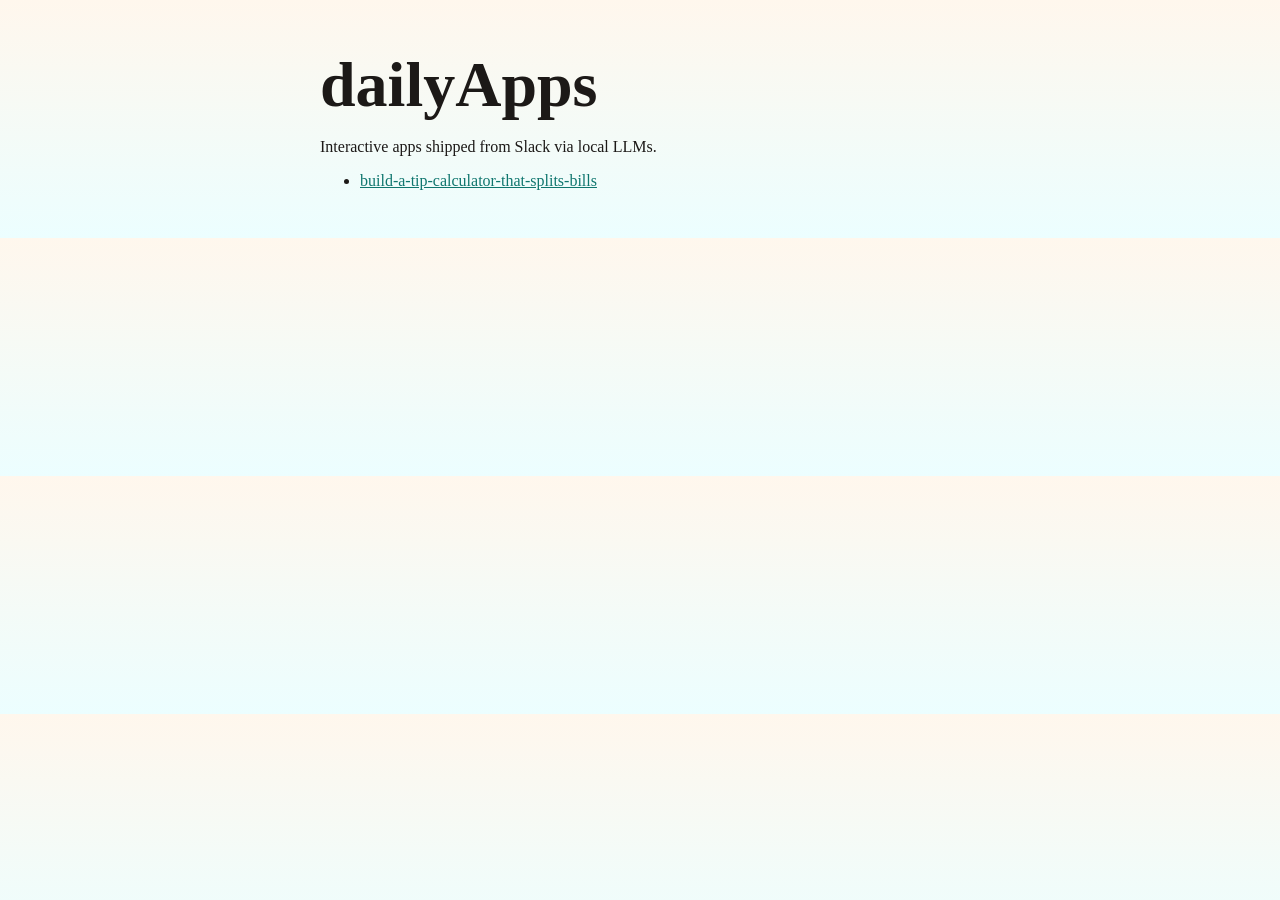
==== index.html @ f2b587e5 "chore: scaffold dailyApps with Pages workflow and tip calculator sample" ====
<!DOCTYPE html>
<html lang="en">
<head>
<meta charset="utf-8"/>
<meta name="viewport" content="width=device-width, initial-scale=1"/>
<title>dailyApps</title>
<style>
  body { font-family: Georgia, serif; max-width: 40rem; margin: 3rem auto; padding: 0 1.25rem;
    background: linear-gradient(180deg, #fff7ed, #ecfeff); color: #1c1917; }
  h1 { font-size: clamp(2.5rem, 7vw, 4rem); margin-bottom: 0.25rem; }
  a { color: #0f766e; }
</style>
</head>
<body>
<header><h1>dailyApps</h1><p>Interactive apps shipped from Slack via local LLMs.</p></header>
<ul>
<li><a href="apps/build-a-tip-calculator-that-splits-bills/">build-a-tip-calculator-that-splits-bills</a></li>
</ul>
</body>
</html>
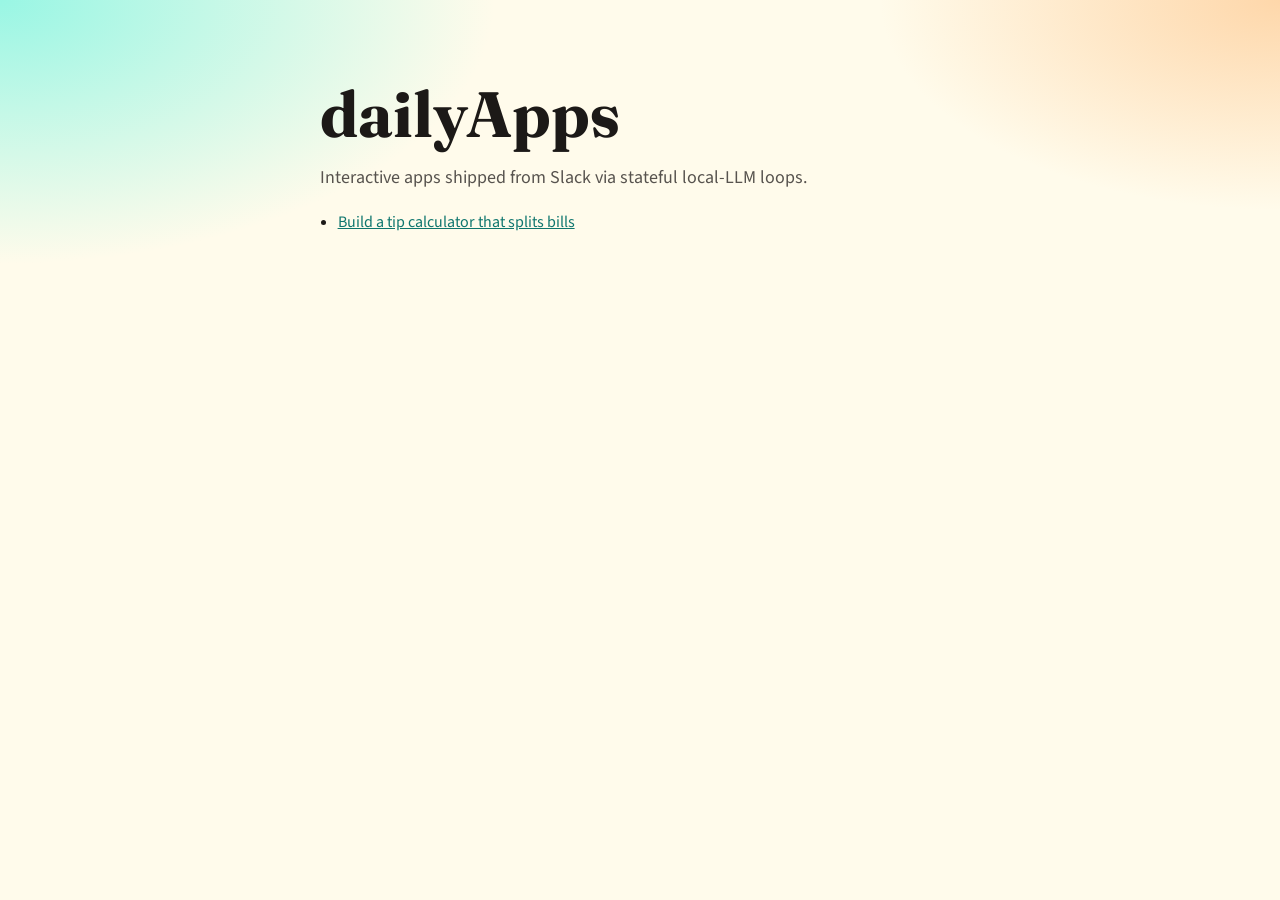
==== commit 8c19710d: "Add stateful dailyApps loop engine with Slack and local LLMs Implement the tireless package so #dail" ====
--- a/index.html
+++ b/index.html
@@ -4,17 +4,37 @@
 <meta charset="utf-8"/>
 <meta name="viewport" content="width=device-width, initial-scale=1"/>
 <title>dailyApps</title>
+<link href="https://fonts.googleapis.com/css2?family=Fraunces:wght@600&family=Source+Sans+3:wght@400;600&display=swap" rel="stylesheet"/>
 <style>
-  body { font-family: Georgia, serif; max-width: 40rem; margin: 3rem auto; padding: 0 1.25rem;
-    background: linear-gradient(180deg, #fff7ed, #ecfeff); color: #1c1917; }
-  h1 { font-size: clamp(2.5rem, 7vw, 4rem); margin-bottom: 0.25rem; }
-  a { color: #0f766e; }
+  :root { --ink:#1c1917; --muted:#57534e; --accent:#0f766e; }
+  body {
+    margin:0; min-height:100vh; color:var(--ink);
+    font-family:"Source Sans 3", Georgia, serif;
+    background:
+      radial-gradient(900px 480px at 0% 0%, #99f6e4 0%, transparent 55%),
+      radial-gradient(800px 420px at 100% 0%, #fed7aa 0%, transparent 50%),
+      #fffbeb;
+  }
+  main { max-width:40rem; margin:0 auto; padding: clamp(2.5rem, 8vw, 5rem) 1.25rem; }
+  h1 {
+    font-family: Fraunces, Georgia, serif;
+    font-size: clamp(2.5rem, 7vw, 4rem);
+    margin:0 0 0.35rem; line-height:1.05;
+  }
+  p { color:var(--muted); font-size:1.125rem; }
+  a { color:var(--accent); }
+  ul { padding-left:1.1rem; line-height:1.8; }
 </style>
 </head>
 <body>
-<header><h1>dailyApps</h1><p>Interactive apps shipped from Slack via local LLMs.</p></header>
-<ul>
-<li><a href="apps/build-a-tip-calculator-that-splits-bills/">build-a-tip-calculator-that-splits-bills</a></li>
-</ul>
+<main>
+  <header>
+    <h1>dailyApps</h1>
+    <p>Interactive apps shipped from Slack via stateful local-LLM loops.</p>
+  </header>
+  <ul>
+<li><a href="apps/build-a-tip-calculator-that-splits-bills/">Build a tip calculator that splits bills</a></li>
+  </ul>
+</main>
 </body>
 </html>
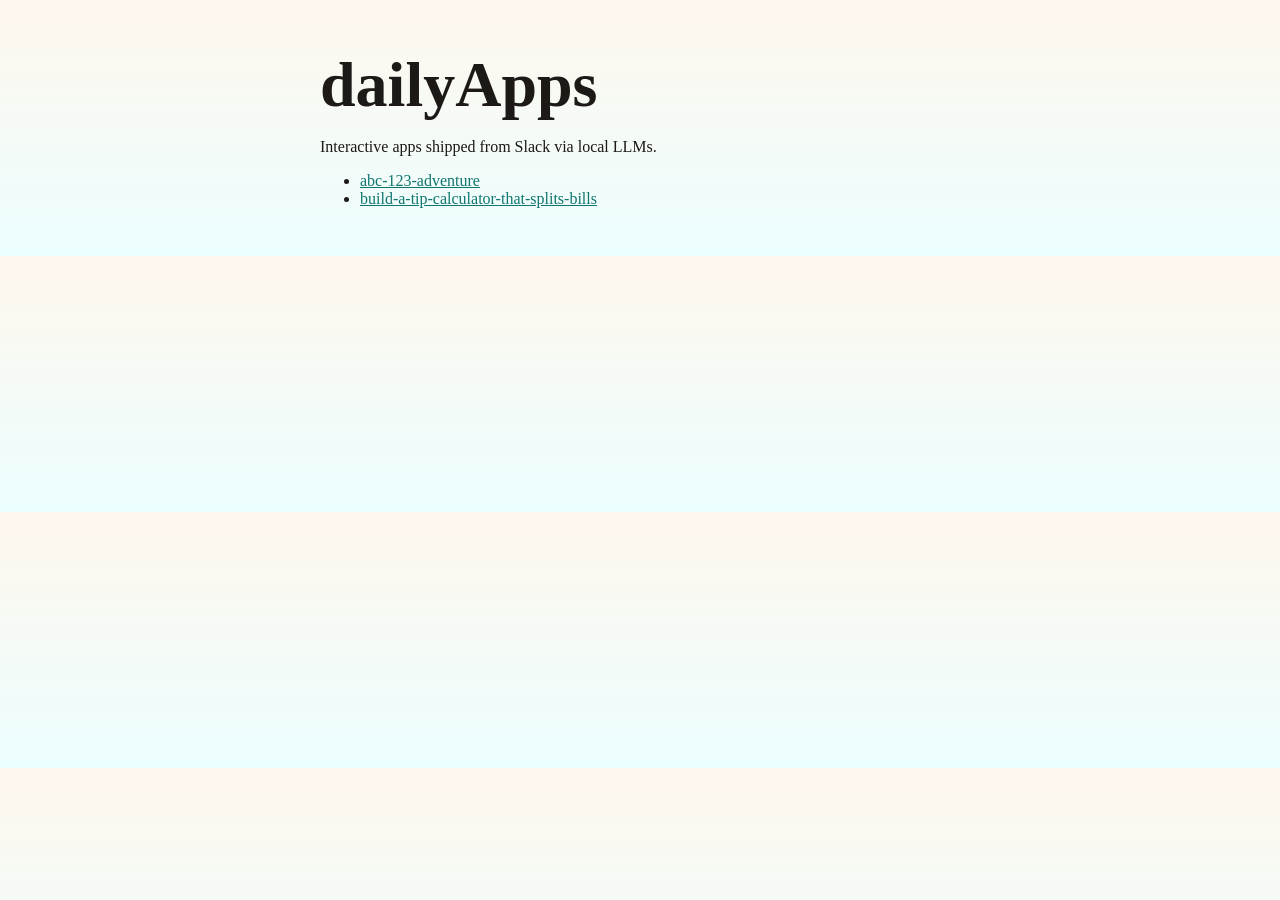
==== commit 5022d359: "Add ABC & 123 Adventure: toddler alphabet & numbers learning game with parent dashboard Co-Authored-" ====
--- a/index.html
+++ b/index.html
@@ -4,37 +4,18 @@
 <meta charset="utf-8"/>
 <meta name="viewport" content="width=device-width, initial-scale=1"/>
 <title>dailyApps</title>
-<link href="https://fonts.googleapis.com/css2?family=Fraunces:wght@600&family=Source+Sans+3:wght@400;600&display=swap" rel="stylesheet"/>
 <style>
-  :root { --ink:#1c1917; --muted:#57534e; --accent:#0f766e; }
-  body {
-    margin:0; min-height:100vh; color:var(--ink);
-    font-family:"Source Sans 3", Georgia, serif;
-    background:
-      radial-gradient(900px 480px at 0% 0%, #99f6e4 0%, transparent 55%),
-      radial-gradient(800px 420px at 100% 0%, #fed7aa 0%, transparent 50%),
-      #fffbeb;
-  }
-  main { max-width:40rem; margin:0 auto; padding: clamp(2.5rem, 8vw, 5rem) 1.25rem; }
-  h1 {
-    font-family: Fraunces, Georgia, serif;
-    font-size: clamp(2.5rem, 7vw, 4rem);
-    margin:0 0 0.35rem; line-height:1.05;
-  }
-  p { color:var(--muted); font-size:1.125rem; }
-  a { color:var(--accent); }
-  ul { padding-left:1.1rem; line-height:1.8; }
+  body { font-family: Georgia, serif; max-width: 40rem; margin: 3rem auto; padding: 0 1.25rem;
+    background: linear-gradient(180deg, #fff7ed, #ecfeff); color: #1c1917; }
+  h1 { font-size: clamp(2.5rem, 7vw, 4rem); margin-bottom: 0.25rem; }
+  a { color: #0f766e; }
 </style>
 </head>
 <body>
-<main>
-  <header>
-    <h1>dailyApps</h1>
-    <p>Interactive apps shipped from Slack via stateful local-LLM loops.</p>
-  </header>
-  <ul>
-<li><a href="apps/build-a-tip-calculator-that-splits-bills/">Build a tip calculator that splits bills</a></li>
-  </ul>
-</main>
+<header><h1>dailyApps</h1><p>Interactive apps shipped from Slack via local LLMs.</p></header>
+<ul>
+<li><a href="apps/abc-123-adventure/">abc-123-adventure</a></li>
+<li><a href="apps/build-a-tip-calculator-that-splits-bills/">build-a-tip-calculator-that-splits-bills</a></li>
+</ul>
 </body>
 </html>
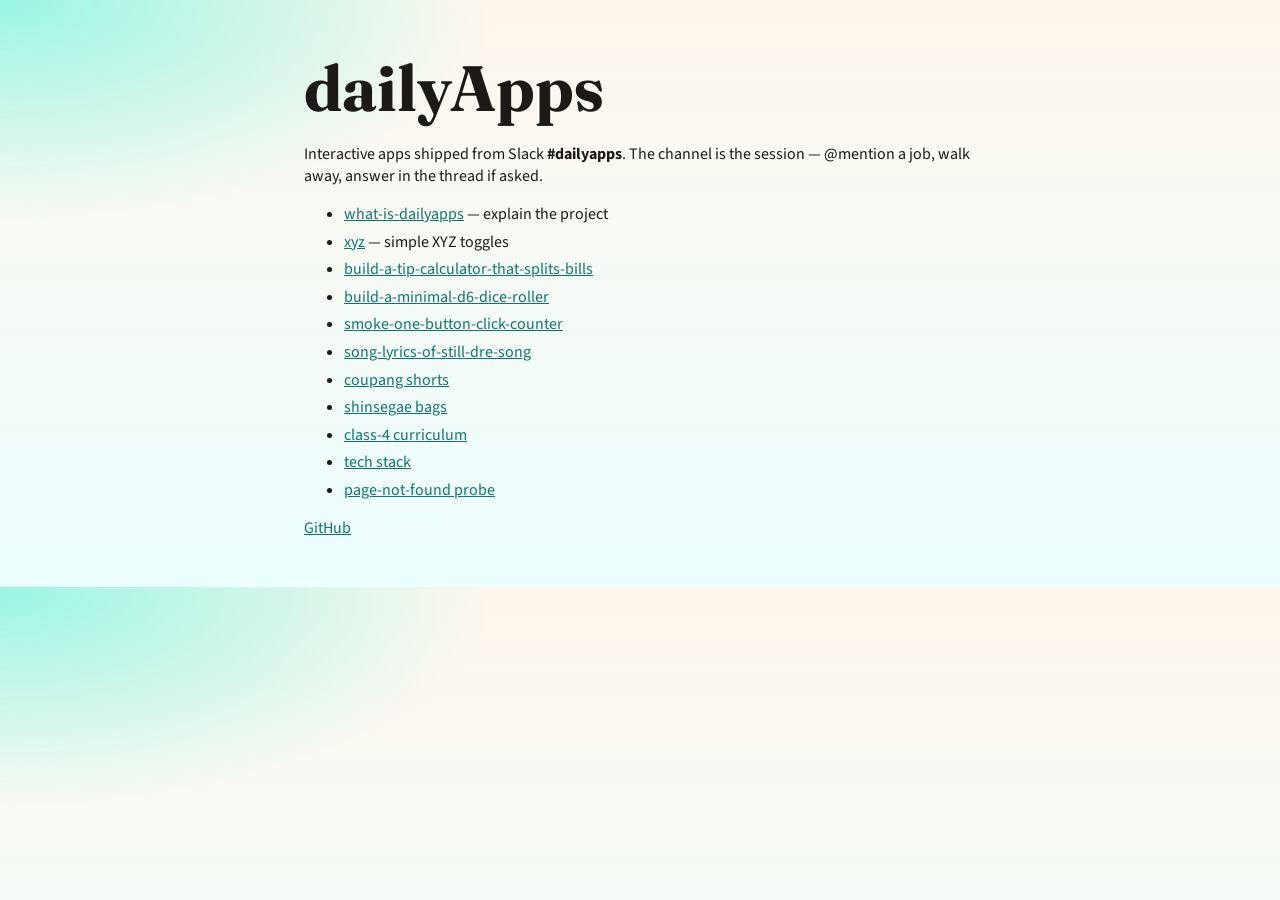
==== commit da5fa1f7: "Ship three parallel dailyApps jobs: explain page, README walk-away protocol, and XYZ toggles. Co-aut" ====
--- a/index.html
+++ b/index.html
@@ -4,18 +4,39 @@
 <meta charset="utf-8"/>
 <meta name="viewport" content="width=device-width, initial-scale=1"/>
 <title>dailyApps</title>
+<link href="https://fonts.googleapis.com/css2?family=Fraunces:opsz,wght@9..144,600&family=Source+Sans+3:wght@400;600&display=swap" rel="stylesheet"/>
 <style>
-  body { font-family: Georgia, serif; max-width: 40rem; margin: 3rem auto; padding: 0 1.25rem;
-    background: linear-gradient(180deg, #fff7ed, #ecfeff); color: #1c1917; }
-  h1 { font-size: clamp(2.5rem, 7vw, 4rem); margin-bottom: 0.25rem; }
+  body {
+    font-family: "Source Sans 3", Georgia, serif;
+    max-width: 42rem; margin: 3rem auto; padding: 0 1.25rem;
+    background:
+      radial-gradient(900px 400px at 0% 0%, #99f6e4 0%, transparent 55%),
+      linear-gradient(180deg, #fff7ed, #ecfeff);
+    color: #1c1917;
+  }
+  h1 { font-family: Fraunces, Georgia, serif; font-size: clamp(2.5rem, 7vw, 4rem); margin-bottom: 0.25rem; }
   a { color: #0f766e; }
+  li { margin: 0.35rem 0; }
 </style>
 </head>
 <body>
-<header><h1>dailyApps</h1><p>Interactive apps shipped from Slack via local LLMs.</p></header>
+<header>
+  <h1>dailyApps</h1>
+  <p>Interactive apps shipped from Slack <strong>#dailyapps</strong>. The channel is the session — @mention a job, walk away, answer in the thread if asked.</p>
+</header>
 <ul>
-<li><a href="apps/abc-123-adventure/">abc-123-adventure</a></li>
-<li><a href="apps/build-a-tip-calculator-that-splits-bills/">build-a-tip-calculator-that-splits-bills</a></li>
+  <li><a href="apps/what-is-dailyapps/">what-is-dailyapps</a> — explain the project</li>
+  <li><a href="apps/xyz/">xyz</a> — simple XYZ toggles</li>
+  <li><a href="apps/build-a-tip-calculator-that-splits-bills/">build-a-tip-calculator-that-splits-bills</a></li>
+  <li><a href="apps/build-a-minimal-d6-dice-roller/">build-a-minimal-d6-dice-roller</a></li>
+  <li><a href="apps/smoke-one-button-click-counter-done-criteria-wor/">smoke-one-button-click-counter</a></li>
+  <li><a href="apps/song-lyrics-of-still-dre-song/">song-lyrics-of-still-dre-song</a></li>
+  <li><a href="apps/top-5-links-from-coupang-for-shorts-for-men-extr/">coupang shorts</a></li>
+  <li><a href="apps/top-big-bags-for-ladies-under-50000-krw-in-shins/">shinsegae bags</a></li>
+  <li><a href="apps/class-4-case-school-curriculum-in-a-page-entire-/">class-4 curriculum</a></li>
+  <li><a href="apps/is-this-app-updated-whats-the-latest-tech-stack/">tech stack</a></li>
+  <li><a href="apps/it-shows-page-not-found/">page-not-found probe</a></li>
 </ul>
+<p><a href="https://github.com/youtextme/dailyApps">GitHub</a></p>
 </body>
 </html>
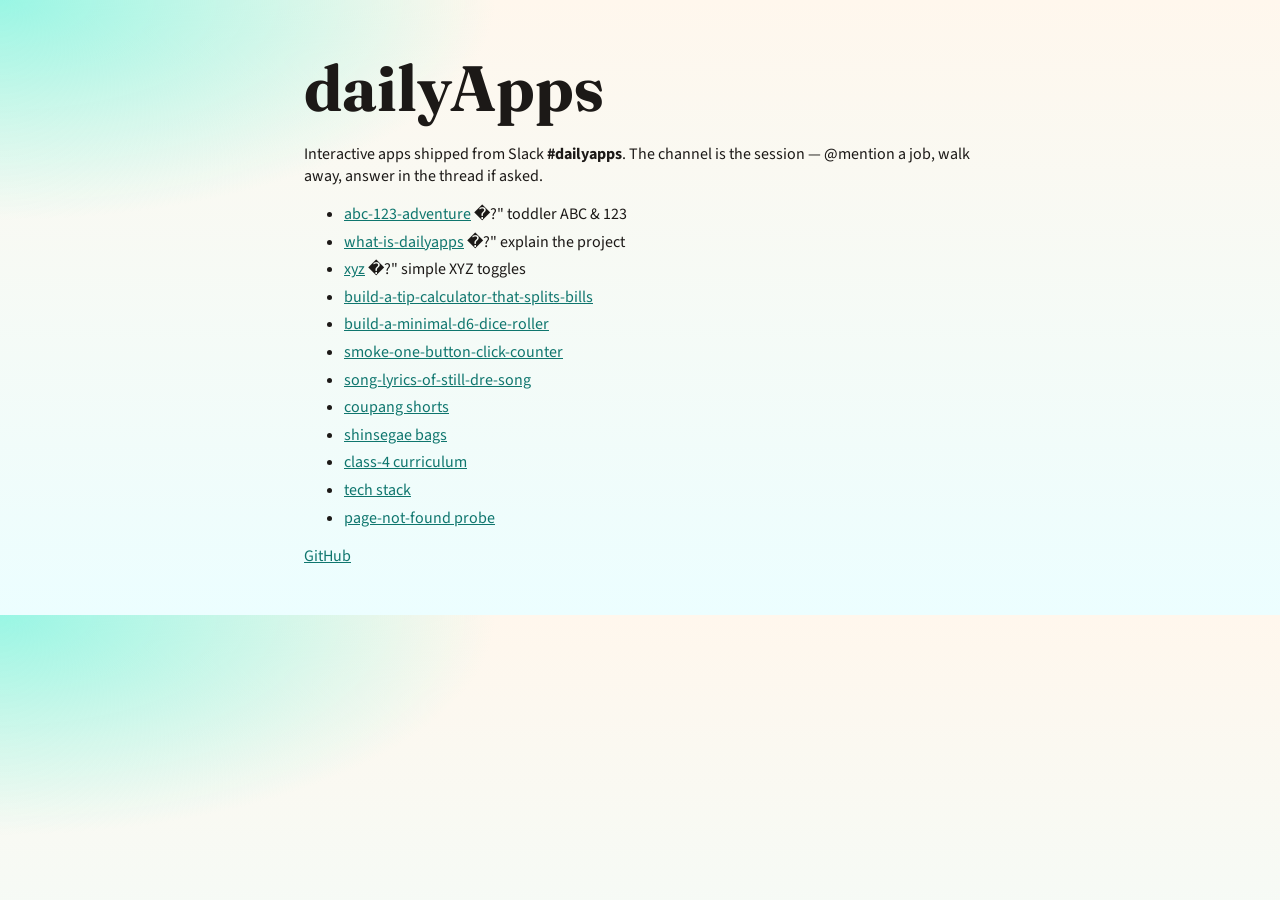
==== commit f2f0a3fa: "merge origin/main: union app list with abc-123-adventure (PR#3)" ====
--- a/index.html
+++ b/index.html
@@ -25,8 +25,9 @@
   <p>Interactive apps shipped from Slack <strong>#dailyapps</strong>. The channel is the session — @mention a job, walk away, answer in the thread if asked.</p>
 </header>
 <ul>
-  <li><a href="apps/what-is-dailyapps/">what-is-dailyapps</a> — explain the project</li>
-  <li><a href="apps/xyz/">xyz</a> — simple XYZ toggles</li>
+  <li><a href="apps/abc-123-adventure/">abc-123-adventure</a> �?" toddler ABC & 123</li>
+  <li><a href="apps/what-is-dailyapps/">what-is-dailyapps</a> �?" explain the project</li>
+  <li><a href="apps/xyz/">xyz</a> �?" simple XYZ toggles</li>
   <li><a href="apps/build-a-tip-calculator-that-splits-bills/">build-a-tip-calculator-that-splits-bills</a></li>
   <li><a href="apps/build-a-minimal-d6-dice-roller/">build-a-minimal-d6-dice-roller</a></li>
   <li><a href="apps/smoke-one-button-click-counter-done-criteria-wor/">smoke-one-button-click-counter</a></li>
